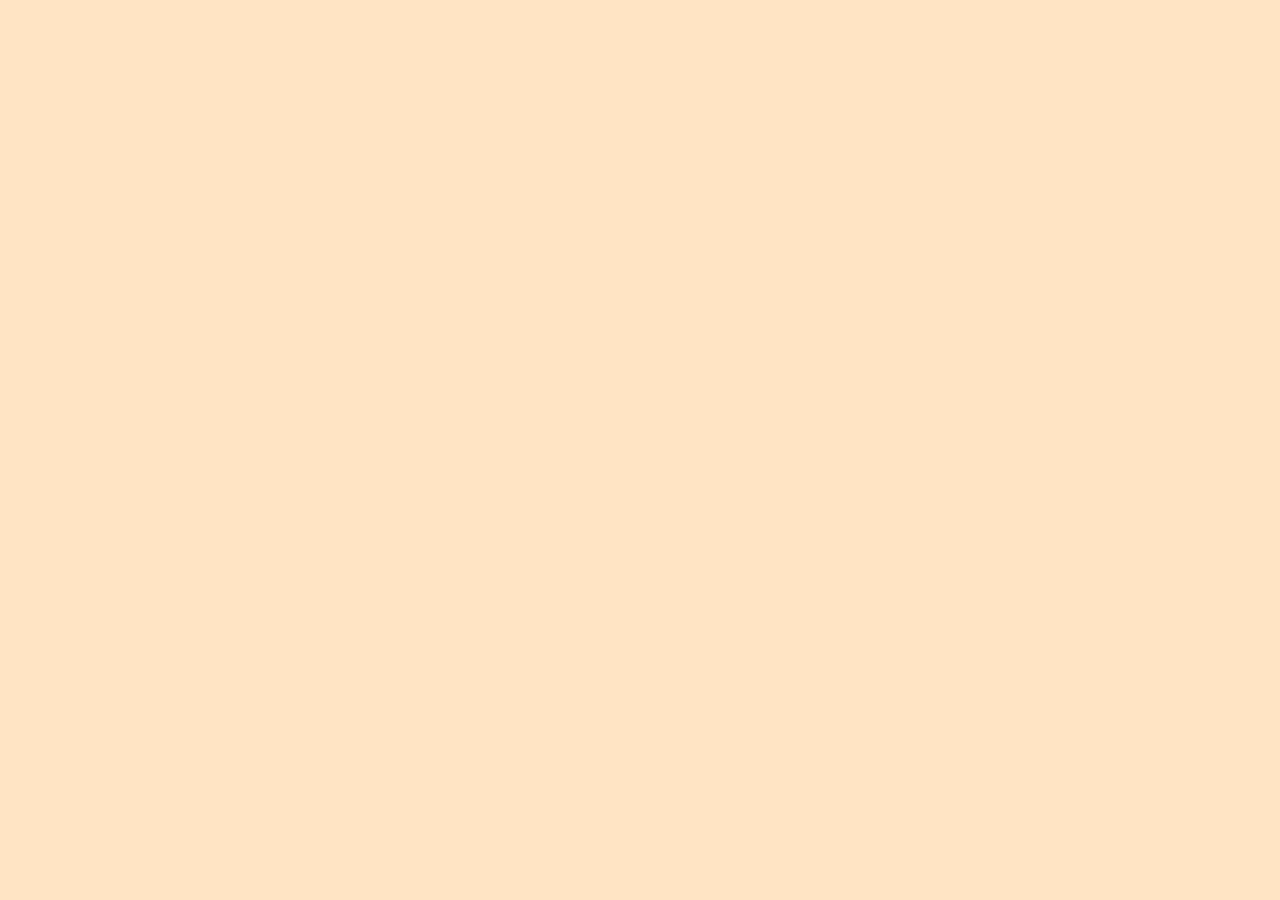
==== game.html @ f75a9bf2 "Add pages" ====
<html lang="en">
<head>
    <meta charset="UTF-8">
    <meta http-equiv="X-UA-Compatible" content="IE=edge">
    <meta name="viewport" content="width=device-width, initial-scale=1.0">
    <title>Colosseum of Glory</title>
    <link rel="stylesheet" href="css/style.css">
</head>
<body>
    
</body>
</html>
---- css/style.css ----
body{
    margin: 0;
    padding: 0;
    overflow: hidden;
    background-color: bisque;
}

main{
    display: flex;
    justify-content: space-around;
    align-items: center;
    height: 100vh;
    width: 100%;
}

a{
    display: block;
    color: white;
    background-color: #a77738;
    padding: 2em 7.5em;
    margin: 0.5em;
    border-radius: 5%;
    text-decoration: none;
    text-align: center;
}

a:hover{
    background-color: #ca9a5a;
}

h1{
    background-color: #ca9a5a;
    color: white;
    padding: 0.5em;
    margin: 0.2em;
}

.col{
    flex-direction: row;
    justify-content: space-around;
    align-items: center;
}

#entry{
    display: flex;
    flex-direction: column;
    justify-content: center;
    align-items: center;
}

button{
    border: 2px solid #a77738;
    background-color: #ca9a5a;
    font-size: 2rem;
    color: white;
    padding: 1em 2em;

}

button:hover{
    background-color:#c98b3b;
}

.radius15{
    border-radius: 10%;
}

#coloseum{
    width: 100%;
}

#menu{
    display: none;
    flex-direction: row;
    justify-content: space-around;
    align-items: center;
    width: 100%;
}


/* ===============
     Inventory 
================*/


.character{
    position: relative;
    height: 80vh;
    width: 40vw;
    padding: 2.5em;
    display: flex;
    justify-content: center;
    align-items: center;
    background-color: burlywood;
}

.holder{
    width: 70%;
    height: 70%;
    position: relative;
    background-color: #ca9a5a;
    box-shadow: 5px 5px 5px rgba(0,0,0,0.5);
}

.holder img{
    position: absolute;
    width: 100%;
    height: 100%;
    top: 0;
    left: 0;
}

#back{
    top: 5%;
    left: 5%;
    position: absolute;
    border-radius: 50%;
    padding: 1em 1.5em;
}

.inventory{
    width: 45vw;
    height: 80vh;
    padding: 2.5em;
    background-color: burlywood;
    text-align: center;
}

.items{
    display: grid;
    grid-template-columns: repeat(8, 10%);
    grid-gap: 1em;
    padding: 1em;
    background-color: #ca9a5a;
    border-radius: 5%;
    justify-content: center;
}

.item-box{
    width: 5em;
    height: 5em;
    border: 1px solid #a77738;
    display: flex;
    justify-content: center;
    align-items: center;
}

.item-box:hover,
.item-box:focus
{
    background-color: rgb(245, 200, 146);
}

.item-box img{
    width: 100%;
}
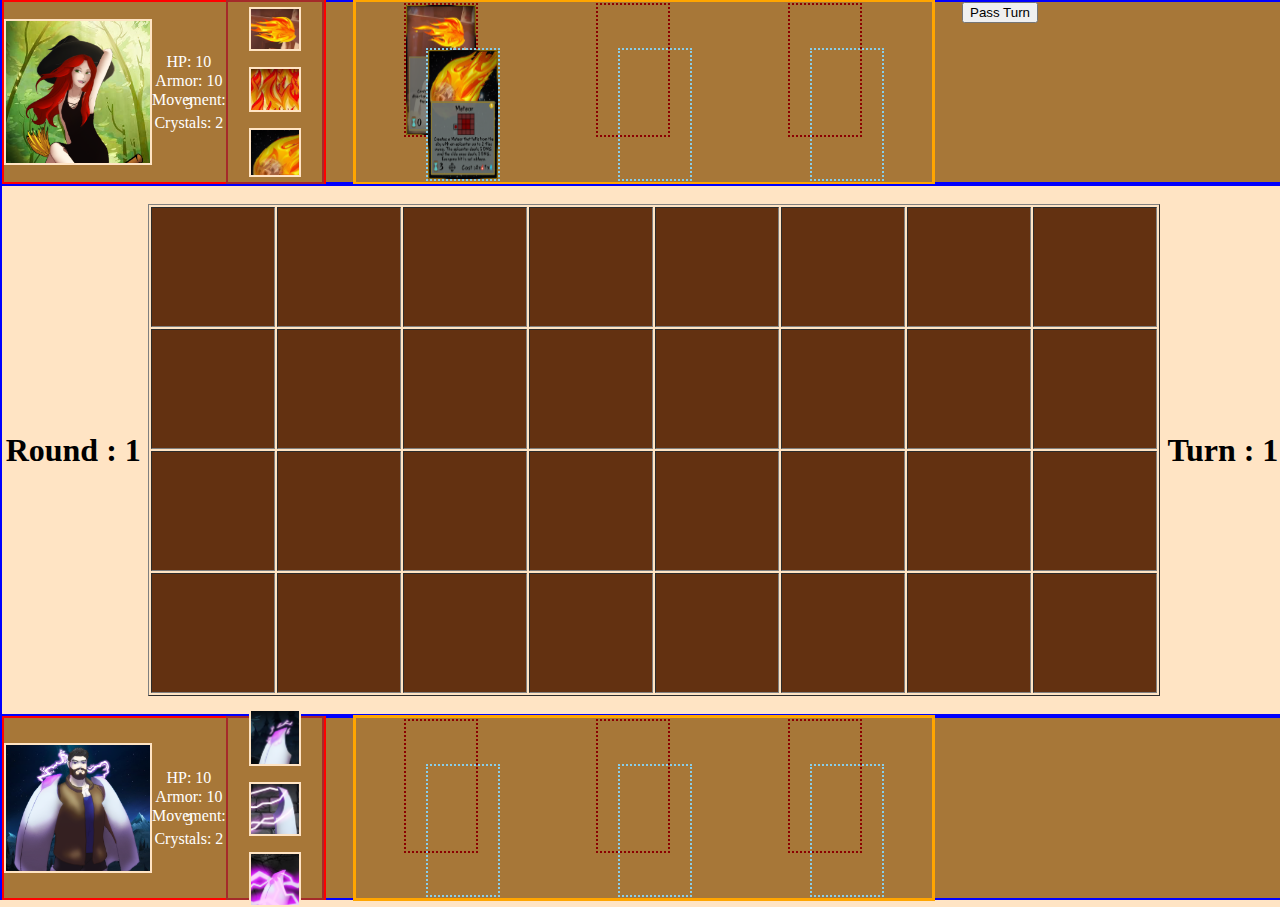
==== commit 49317972: "DemoPush" ====
--- a/game.html
+++ b/game.html
@@ -4,9 +4,86 @@
     <meta http-equiv="X-UA-Compatible" content="IE=edge">
     <meta name="viewport" content="width=device-width, initial-scale=1.0">
     <title>Colosseum of Glory</title>
-    <link rel="stylesheet" href="css/style.css">
+    <link rel="stylesheet" href="css/game.css">
 </head>
 <body>
-    
+    <div class="game-holder">
+        <section class="player-up">
+            <div class="character-holder">
+                <div class="char-col1">
+                    <img src="img/game/sola/solaport.png" alt="">
+                    <div class="stats">
+                    <P id="hp1">HP: 10</P>
+                    <P id="hp1">Armor: 10</P>
+                    <P id="hp1">Movement: 3</P>
+                    <P id="hp1">Crystals: 2</P>
+                    </div>
+                </div>
+                <div class="char-col2">
+                    <img src="img/game/sola/solaskill1.png" alt="">
+                    <img src="img/game/sola/solaskill2.png" alt="">
+                    <img src="img/game/sola/solaskill3.png" alt="">
+                </div>
+            </div>
+            <div class="action-holder">
+                <div class="action">
+                    <div class="normal"><img src="img/game/sola/Fire Ball.png" alt=""></div>
+                    <div class="extra"> <img src="img/game/sola/Meteor.png" alt=""></div>
+                </div>
+                <div class="action">
+                    <div class="normal"></div>
+                    <div class="extra"></div>
+                </div>
+                <div class="action">
+                    <div class="normal"></div>
+                    <div class="extra"></div>
+                </div>
+            </div>
+            <div class="basic-actions">
+                <button id="passTurn"> Pass Turn</button>
+            </div>
+        </section>
+        <section class="gameboard">
+            <p id="round">Round : 1</p>
+            <div id="gameboard"></div>
+            <p id="turn">Turn : 1</p>
+        </section>
+        <section class="player-down">
+            <div class="character-holder">
+                <div class="char-col1">
+                    <img src="img/game/brann/brannport.png" alt="">
+                    <div class="stats">
+                    <P id="hp1">HP: 10</P>
+                    <P id="hp1">Armor: 10</P>
+                    <P id="hp1">Movement: 3</P>
+                    <P id="hp1">Crystals: 2</P>
+                    </div>
+                </div>
+                <div class="char-col2">
+                    <img src="img/game/brann/brannskill1.png" alt="">
+                    <img src="img/game/brann/brannskill2.png" alt="">
+                    <img src="img/game/brann/brannskill3.png" alt="">
+                </div>
+            </div>
+            <div class="action-holder">
+                <div class="action">
+                    <div class="normal"></div>
+                    <div class="extra"></div>
+                </div>
+                <div class="action">
+                    <div class="normal"></div>
+                    <div class="extra"></div>
+                </div>
+                <div class="action">
+                    <div class="normal"></div>
+                    <div class="extra"></div>
+                </div>
+            </div>
+            <div class="basic-actions">
+                
+            </div>
+        </section>
+    </div>
 </body>
+<script type="module" src="js/rendergame.js"></script>
 </html>--- a/css/game.css
+++ b/css/game.css
@@ -0,0 +1,213 @@
+body{
+    margin: 0;
+    padding: 0;
+    overflow: hidden;
+    background-color: bisque;
+}
+
+
+.holder{
+    width: 100%;
+    height: 100%;
+    position: relative;
+}
+
+.holder img{
+    position: absolute;
+    width: 100%;
+    height: 100%;
+    top: -20%;
+    left: 0;
+    animation: 3s sola ease-in-out infinite;
+    transform: translateX(-15px) rotateZ(-0deg);
+}
+
+#body{
+    z-index: 1;
+}
+
+#hair{
+    z-index: 3;
+}
+
+#dress{
+    z-index: 2
+}
+#broom{
+    z-index: 0;
+}
+/*================
+        Game
+  ================*/
+
+  .game-holder{
+    display: flex;
+    flex-direction: column;
+    height: 100vh;
+    width: 100%;
+  }
+
+  .game-holder p{
+    line-height: 0.2em;
+  }
+
+.game-holder section{
+    width: 100%;
+    border: 2px solid blue;
+  }
+
+  .player-up,
+  .player-down{
+    height: 20vh;
+    display: flex;
+    justify-content: space-between;
+    align-items: center;
+    background-color: #a77738;
+  }
+
+  .gameboard{
+    height: 60vh;
+    display: flex;
+    justify-content: space-around;
+    align-items: center;
+  }
+
+  .gameboard p{
+    font-size: 2rem;
+    font-weight: 900;
+  }
+
+  .character-holder{
+    height: 100%;
+    width: 25%;
+    display: flex;
+    justify-content: center;
+    align-items: center;
+    border: 2px solid red;
+  }
+
+  .char-col1{
+    flex:2;
+    height: 100%;
+    width: 100%;
+    display: flex;
+    flex-direction: row;
+    justify-content: space-around;
+    align-items: center;
+  }
+  
+  .char-col1 img{
+    width: 9em;
+  }
+  .char-col2 img{
+    width: 3em;
+    margin: 0.5em
+  }
+
+  .char-col1 img,
+  .char-col2 img{
+    border: 2px solid bisque ;
+  }
+
+  .char-col2{
+    flex:1;
+    height: 100%;
+    width: 100%;
+    display: flex;
+    flex-direction: column;
+    justify-content: center;
+    align-items: center;
+    border: 2px solid brown;
+  }
+
+  .stats{
+    text-align: center;
+    color: white;
+  }
+
+  .action-holder{
+    display: flex;
+    justify-content: space-around;
+    align-items: center;
+    height: 100%;
+    width: 45%;
+    border: 3px solid orange;
+  }
+
+  .action{
+    position: relative;
+    width: 15%;
+    height: 90%;
+  }
+
+  .normal{
+    width: 80%;
+    height: 80%;
+    position: absolute;
+    top: -5%;
+    left: -5%;
+    border: 2px dotted darkred;
+    z-index: 1;
+  }
+
+  .normal img{
+    width: 100%;
+    height: 100%;
+  }
+
+  .normal:hover > img{
+    transform: translateY(200%) scale(2);
+    transition: 1s;
+  }
+
+  .extra{
+    width: 80%;
+    height: 80%;
+    position: absolute;
+    bottom: -5%;
+    right: -5%;
+    border: 2px dotted skyblue;
+    z-index: 2;
+  }
+
+  .extra img{
+    width: 100%;
+    height: 100%;
+  }
+
+  .extra:hover > img{
+    transform: translateY(200%) scale(2);
+    transition: 1s;
+  }
+
+  .basic-actions{
+    height: 100%;
+    width: 25%;
+  }
+
+table{
+    margin: 1em auto;
+}
+td{
+    background-color: rgb(99, 49, 17);
+    height: 7.5em;
+    width: 7.5em;
+    position: relative;
+    margin: 0 auto;
+}
+td:hover{
+    background-color: silver;
+}
+
+@keyframes sola{
+    0%{
+      transform: translateX(-15px) rotateZ(-0deg);
+    }
+    50%{
+      transform: translateX(15px) rotateZ(2deg);
+    }
+    100%{
+      ransform: translateX(-15px) rotateZ(-0deg);
+    }
+  }
+  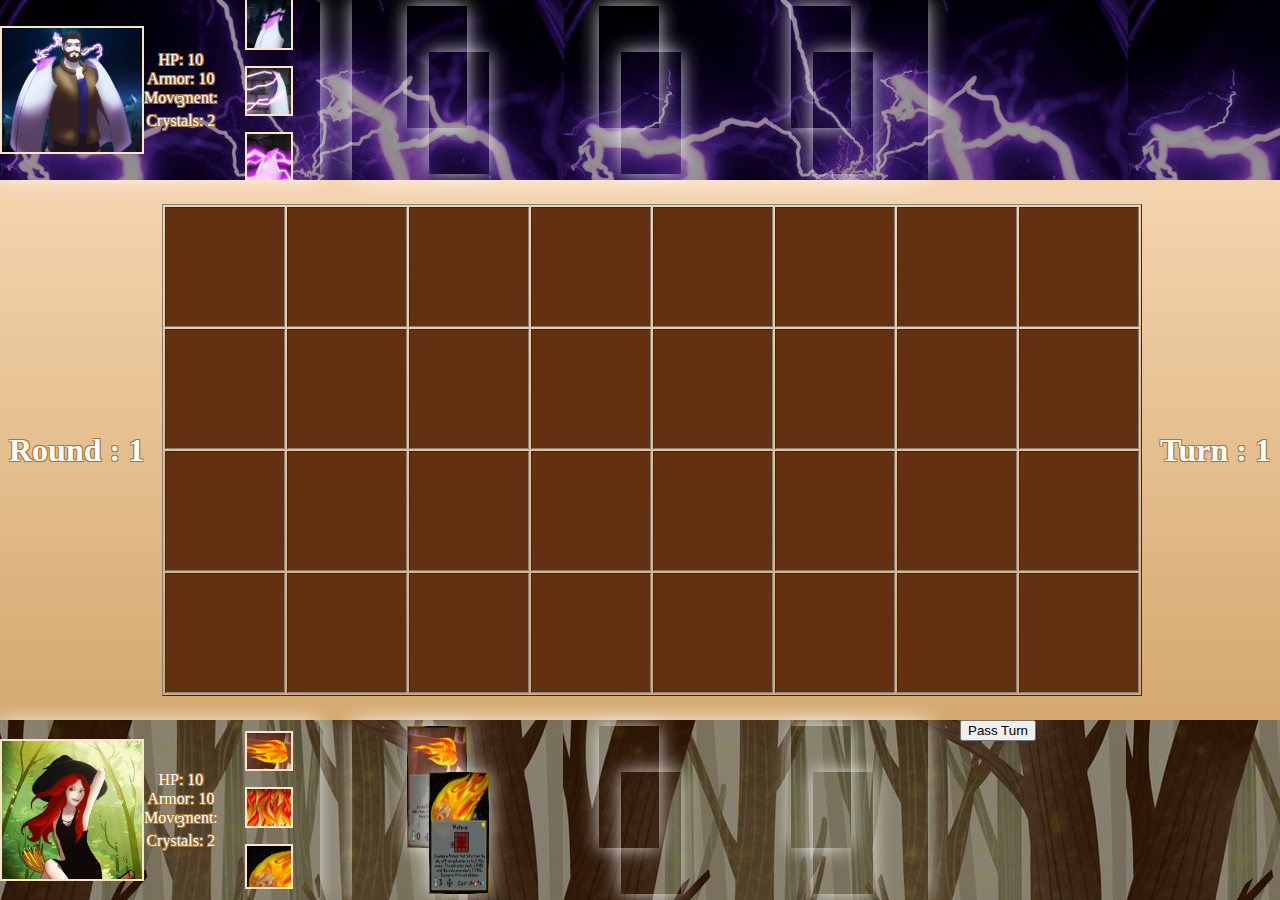
==== commit 1901af07: "Features" ====
--- a/game.html
+++ b/game.html
@@ -8,6 +8,48 @@
 </head>
 <body>
     <div class="game-holder">
+        <section class="player-down">
+            <div class="character-holder">
+                <div class="char-col1">
+                    <img src="img/game/brann/brannport.png" alt="">
+                    <div class="stats">
+                    <P id="hp1">HP: 10</P>
+                    <P id="hp1">Armor: 10</P>
+                    <P id="hp1">Movement: 3</P>
+                    <P id="hp1">Crystals: 2</P>
+                    </div>
+                </div>
+                <div class="char-col2">
+                    <img src="img/game/brann/brannskill1.png" alt="">
+                    <img src="img/game/brann/brannskill2.png" alt="">
+                    <img src="img/game/brann/brannskill3.png" alt="">
+                </div>
+            </div>
+            <div class="action-holder">
+                <div class="action">
+                    <div class="normal"></div>
+                    <div class="extra"></div>
+                </div>
+                <div class="action">
+                    <div class="normal"></div>
+                    <div class="extra"></div>
+                </div>
+                <div class="action">
+                    <div class="normal"></div>
+                    <div class="extra"></div>
+                </div>
+            </div>
+            <div class="basic-actions">
+                
+            </div>
+        </section>
+
+        <section class="gameboard">
+            <p id="round">Round : 1</p>
+            <div id="gameboard"></div>
+            <p id="turn">Turn : 1</p>
+        </section>
+
         <section class="player-up">
             <div class="character-holder">
                 <div class="char-col1">
@@ -43,46 +85,6 @@
                 <button id="passTurn"> Pass Turn</button>
             </div>
         </section>
-        <section class="gameboard">
-            <p id="round">Round : 1</p>
-            <div id="gameboard"></div>
-            <p id="turn">Turn : 1</p>
-        </section>
-        <section class="player-down">
-            <div class="character-holder">
-                <div class="char-col1">
-                    <img src="img/game/brann/brannport.png" alt="">
-                    <div class="stats">
-                    <P id="hp1">HP: 10</P>
-                    <P id="hp1">Armor: 10</P>
-                    <P id="hp1">Movement: 3</P>
-                    <P id="hp1">Crystals: 2</P>
-                    </div>
-                </div>
-                <div class="char-col2">
-                    <img src="img/game/brann/brannskill1.png" alt="">
-                    <img src="img/game/brann/brannskill2.png" alt="">
-                    <img src="img/game/brann/brannskill3.png" alt="">
-                </div>
-            </div>
-            <div class="action-holder">
-                <div class="action">
-                    <div class="normal"></div>
-                    <div class="extra"></div>
-                </div>
-                <div class="action">
-                    <div class="normal"></div>
-                    <div class="extra"></div>
-                </div>
-                <div class="action">
-                    <div class="normal"></div>
-                    <div class="extra"></div>
-                </div>
-            </div>
-            <div class="basic-actions">
-                
-            </div>
-        </section>
     </div>
 </body>
 <script type="module" src="js/rendergame.js"></script>
--- a/css/game.css
+++ b/css/game.css
@@ -1,8 +1,12 @@
+*{
+  box-sizing: border-box;
+}
 body{
     margin: 0;
     padding: 0;
     overflow: hidden;
-    background-color: bisque;
+    background-image: linear-gradient(bisque,#ca9a5a);
+    text-shadow: -1px -1px 0 #a77738, 1px -1px 0 #a77738, -1px 1px 0 #a77738, 1px 1px 0 #a77738;
 }
 
 
@@ -53,7 +57,6 @@
 
 .game-holder section{
     width: 100%;
-    border: 2px solid blue;
   }
 
   .player-up,
@@ -62,7 +65,8 @@
     display: flex;
     justify-content: space-between;
     align-items: center;
-    background-color: #a77738;
+    background-color: rgb(148, 148, 148);
+    background-blend-mode: multiply;
   }
 
   .gameboard{
@@ -70,6 +74,7 @@
     display: flex;
     justify-content: space-around;
     align-items: center;
+    color: white;
   }
 
   .gameboard p{
@@ -83,9 +88,18 @@
     display: flex;
     justify-content: center;
     align-items: center;
-    border: 2px solid red;
-  }
-
+    border-top-right-radius: 2% ;
+    border-bottom-right-radius: 2% ;
+    box-shadow: 0px 0px 20px rgba(255, 255, 255, 0.8);
+    background-size: cover;
+  }
+
+  .player-up{
+    background-image: url('/img/sola/sola.bg.jpg');
+  }
+.player-down{
+  background-image: url('/img/brann/brannbg.jpg');
+  }
   .char-col1{
     flex:2;
     height: 100%;
@@ -117,7 +131,6 @@
     flex-direction: column;
     justify-content: center;
     align-items: center;
-    border: 2px solid brown;
   }
 
   .stats{
@@ -131,13 +144,13 @@
     align-items: center;
     height: 100%;
     width: 45%;
-    border: 3px solid orange;
+    box-shadow: 0px 0px 20px rgba(255, 255, 255, 0.8);
   }
 
   .action{
     position: relative;
-    width: 15%;
-    height: 90%;
+    width: 13%;
+    height: 85%;
   }
 
   .normal{
@@ -146,7 +159,7 @@
     position: absolute;
     top: -5%;
     left: -5%;
-    border: 2px dotted darkred;
+    box-shadow: 0px 0px 20px rgba(255, 255, 255, 0.8);
     z-index: 1;
   }
 
@@ -156,7 +169,7 @@
   }
 
   .normal:hover > img{
-    transform: translateY(200%) scale(2);
+    transform: translateY(-200%) scale(2);
     transition: 1s;
   }
 
@@ -166,7 +179,7 @@
     position: absolute;
     bottom: -5%;
     right: -5%;
-    border: 2px dotted skyblue;
+    box-shadow: 0px 0px 20px rgba(255, 255, 255, 0.8);
     z-index: 2;
   }
 
@@ -176,7 +189,7 @@
   }
 
   .extra:hover > img{
-    transform: translateY(200%) scale(2);
+    transform: translateY(-200%) scale(2);
     transition: 1s;
   }
 
@@ -210,4 +223,21 @@
       ransform: translateX(-15px) rotateZ(-0deg);
     }
   }
-  +
+  @media (max-width: 1000px) {
+
+    p{
+      font-size: 0.4rem;
+    }
+    .char-col1 img{
+      width: 2em;
+    }
+    .char-col2 img{
+      width: 1em;
+      margin: 0.05em
+    }
+    td{
+      width: 2em;
+      height: 2em;
+    }
+  }